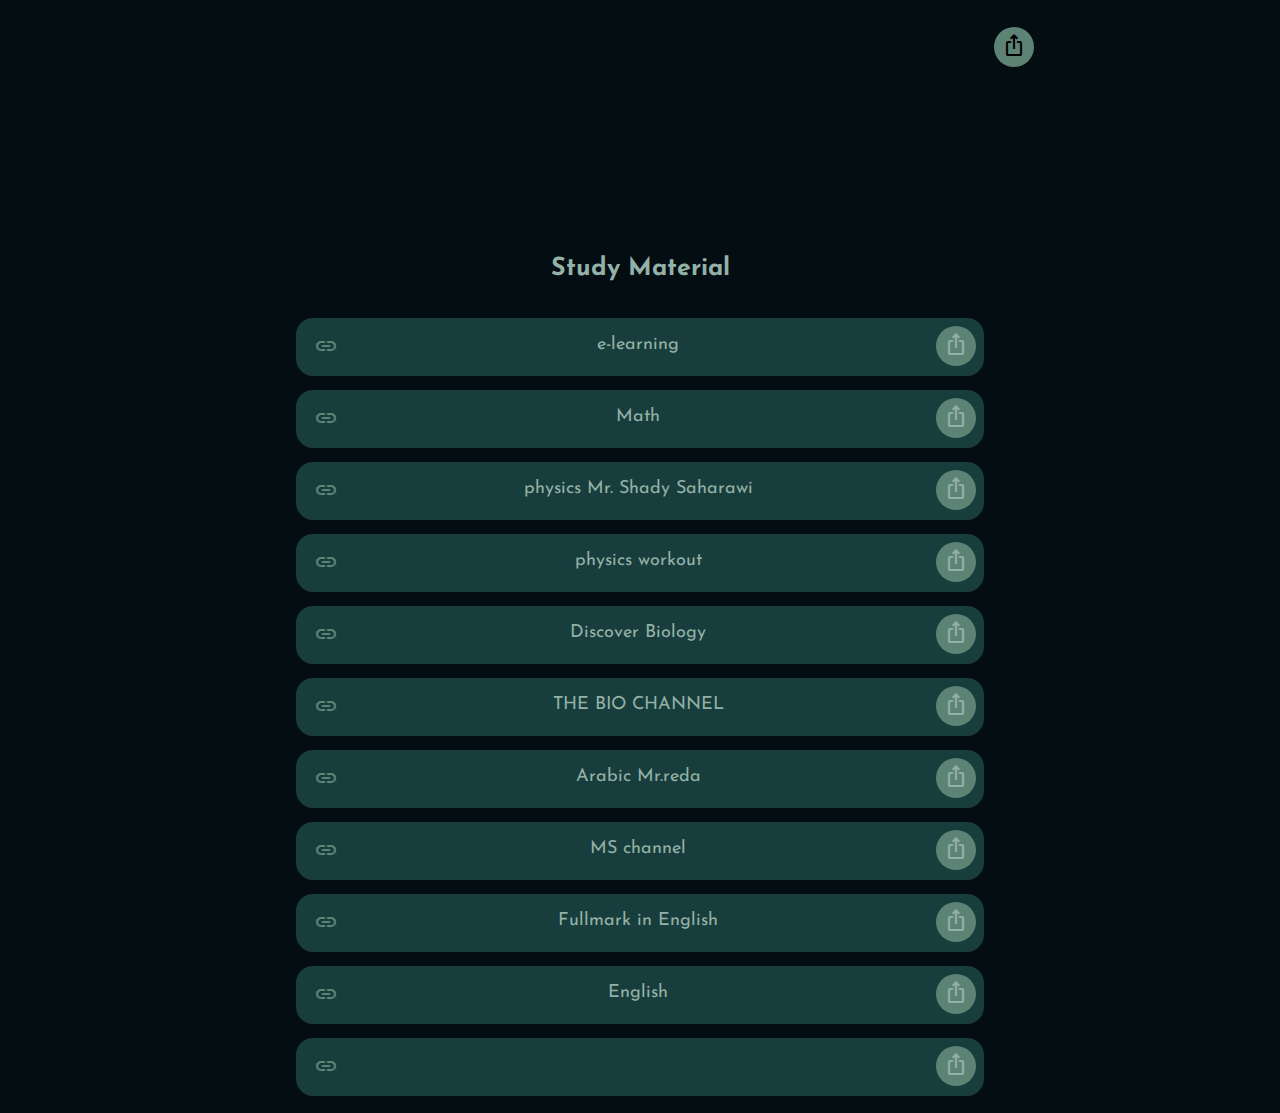
==== links/youtube channal/index.html @ 23b870dd "Add files via upload" ====
<!DOCTYPE html>
<html>
    <head>
        <meta charset="UTF-8">
        <meta name="viewport" content="width=device-width, initial-scale=1.0">
        <title>Study Material</title>
        <link rel="stylesheet" href="link.css">
        <link rel="preconnect" href="https://fonts.googleapis.com">
<link rel="preconnect" href="https://fonts.gstatic.com" crossorigin>
<link href="https://fonts.googleapis.com/css2?family=Amiri&family=El+Messiri&family=Josefin+Sans:ital,wght@0,400;1,500&display=swap" rel="stylesheet">
<link rel="stylesheet" href="https://fonts.googleapis.com/css2?family=Material+Symbols+Outlined:opsz,wght,FILL,GRAD@20..48,100..700,0..1,-50..200" />
<!--favicon-->

<link rel="icon" type="image/png" sizes="32x32" href="favicon-32x32.png">

<!--favicon-->
</head>
<body>
    <header>
       
        <!--bage linke--><div class="share-button" link="">
            <span class="material-symbols-outlined">
                ios_share
            </span>
        </div>
    </header>
    <div class="container">
        <div class="image-container">

        </div>
        <h1>Study Material</h1>
        <!--links-->
    
        <!---e-learning--><a class="tile" target="_blank" href="https://study.ekb.eg/">
            <div class="icon">
                <span class="material-symbols-outlined" id="link">
                    link
                    </span>  
            </div>
            
            <!--name--><p class="en">e-learning</p>
            <!--share-link--><div class="tile-share-button"  link="https://study.ekb.eg/">
                <span class="material-symbols-outlined">
                    ios_share
                    </span>
            </div>
        </a>
        <!--e-learning-->
        <!--Math-->
        <a class="tile" target="_blank" href="https://youtube.com/@mromarelbably?si=SuCo4uPyZDf-JSGM">
            <div class="icon"><span class="material-symbols-outlined" id="link">
                link
                </span> </div>
            <p class="en">Math</p>
            <div class="tile-share-button" link="https://youtube.com/@mromarelbably?si=SuCo4uPyZDf-JSGM"> <span class="material-symbols-outlined">
                ios_share
                </span>
            </div>
        </a>
        <!--Math-->
        <!--physics-->
        <a class="tile" target="_blank" href="https://youtube.com/playlist?list=PLdAZJ5XnoO8dJCeijhkjX_lz1KB0vCP50&si=CtUn0l0Vrr3KSrRP">
            <div class="icon"><span class="material-symbols-outlined" id="link">
                link
                </span> </div>
            <p class="en">physics Mr. Shady Saharawi </p>
            <div class="tile-share-button" link="https://youtube.com/playlist?list=PLdAZJ5XnoO8dJCeijhkjX_lz1KB0vCP50&si=CtUn0l0Vrr3KSrRP">
                <span class="material-symbols-outlined">
                    ios_share
                </span>
            </div>  
        </a>
        <!--physics-->

                <!--physics-->
                <a class="tile" target="_blank" href="https://youtube.com/@physicsworkout?si=oS4F0D2ZL3fHa_sf">
                    <div class="icon"><span class="material-symbols-outlined" id="link">
                        link
                        </span> </div>
                    <p class="en">physics workout</p>
                    <div class="tile-share-button" link="https://youtube.com/@physicsworkout?si=oS4F0D2ZL3fHa_sf">
                        <span class="material-symbols-outlined">
                            ios_share
                        </span>
                    </div>  
                </a>
                <!--physics-->

        <!---Biology--><a class="tile" target="_blank" href="https://youtube.com/@discoverbiology4995?si=HaMky4jlcZ6C2_ht">
            <div class="icon">
                <span class="material-symbols-outlined" id="link">
                    link
                    </span>  
            </div>
            
            <!--name--><p class="en">Discover Biology </p>
            <!--share-link--><div class="tile-share-button"  link="https://youtube.com/@discoverbiology4995?si=HaMky4jlcZ6C2_ht">
                <span class="material-symbols-outlined">
                    ios_share
                    </span>
            </div>
        </a>
        <!--Biology-->

                <!--bio channel--><a class="tile" target="_blank" href="https://youtube.com/@TheBioChannel?si=7a_j3DhZZhK6u7gM">
                    <div class="icon">
                        <span class="material-symbols-outlined" id="link">
                            link
                            </span>  
                    </div>
                    
                    <!--name--><p class="en">THE BIO CHANNEL</p>
                    <!--share-link--><div class="tile-share-button"  link="https://youtube.com/@TheBioChannel?si=7a_j3DhZZhK6u7gM">
                        <span class="material-symbols-outlined">
                            ios_share
                            </span>
                    </div>
                </a>
                <!--bio channel-->

                 <!--Arabic--><a class="tile" target="_blank" href="https://youtube.com/@RedaElFaroukOfficial?si=IpIVXYOTQgf3ZGEb">
            <div class="icon">
                <span class="material-symbols-outlined" id="link">
                    link
                    </span>  
            </div>
            
            <!--name--><p class="en">Arabic Mr.reda</p>
            <!--share-link--><div class="tile-share-button"  link="https://youtube.com/@RedaElFaroukOfficial?si=IpIVXYOTQgf3ZGEb">
                <span class="material-symbols-outlined">
                    ios_share
                    </span>
            </div>
        </a>
        <!--Arabic-->

                <!---arabic--><a class="tile" target="_blank" href="https://youtube.com/@mohamedsalah.bassthalk?si=BzX7xt3W67qs7gxa">
                    <div class="icon">
                        <span class="material-symbols-outlined" id="link">
                            link
                            </span>  
                    </div>
                    
                    <!--name--><p class="en">MS channel</p>
                    <!--share-link--><div class="tile-share-button"  link="https://youtube.com/@mohamedsalah.bassthalk?si=BzX7xt3W67qs7gxa">
                        <span class="material-symbols-outlined">
                            ios_share
                            </span>
                    </div>
                </a>
                <!--arabic-->

                        <!---Fullmark in English--><a class="tile" target="_blank" href="https://youtube.com/@fullmarkinenglish?si=Gm3V8o6p4jlS39EW">
            <div class="icon">
                <span class="material-symbols-outlined" id="link">
                    link
                    </span>  
            </div>
            
            <!--name--><p class="en">Fullmark in English</p>
            <!--share-link--><div class="tile-share-button"  link="https://youtube.com/@fullmarkinenglish?si=Gm3V8o6p4jlS39EW">
                <span class="material-symbols-outlined">
                    ios_share
                    </span>
            </div>
        </a>
        <!--Fullmark in English-->

                <!---English--><a class="tile" target="_blank" href="https://youtube.com/@amroragab?si=aGeChRZCF9Wy2fi3">
                    <div class="icon">
                        <span class="material-symbols-outlined" id="link">
                            link
                            </span>  
                    </div>
                    
                    <!--name--><p class="en">English</p>
                    <!--share-link--><div class="tile-share-button"  link="https://youtube.com/@amroragab?si=aGeChRZCF9Wy2fi3">
                        <span class="material-symbols-outlined">
                            ios_share
                            </span>
                    </div>
                </a> 

                <!--English-->

                        <!---link--><a class="tile" target="_blank" href="">
            <div class="icon">
                <span class="material-symbols-outlined" id="link">
                    link
                    </span>  
            </div>
            
            <!--name--><p></p>
            <!--share-link--><div class="tile-share-button"  link="">
                <span class="material-symbols-outlined">
                    ios_share
                    </span>
            </div>
        </a>
        <!--links-->
    </div>
<script src="app.js"></script>
    
</body>
</html>
---- links/youtube channal/link.css ----
body{
    margin: 0;
    padding: 0;
    background-color: #040D12;
    color: #93B1A6;
    display: flex;
    align-items: center;
    flex-direction: column;
    width: 100vw;
    font-family: 'Josefin Sans', sans-serif;
    
}
.img{
    width: 150px
}
header{
    width: 95%;
    max-width: 788px;
    display: flex;
    justify-content: flex-end;
    padding: 12px;
    margin-top: 15px;
}
.share-button{
    width: 40px;
    height: 40px;
    border-radius: 28px;
    background-color: #5C8374;
    
}
.share-button:hover{
    transition: cubic-bezier(.07, 1.41, .82, 1.41);
    transform: scale(1.06);
}
.share-button span{
    color: rgb(0, 0, 0);
}

.container{
    width: 91%;
    max-width: 688px;
    margin: 10px;
    display: flex;
    flex-direction: column;
    align-items: center;
}
h1{
    font-size: 25px ;
    margin-bottom: 30px;
}
/*lang*/
.ar{
    font-family: 'Noto Naskh Arabic', serif;
    font-size: large;
}
.en{
    font-size: large;
}
a{text-decoration: none;
color: #93B1A6;}

.tile {
width: 100%;
background-color: #183D3D;
margin: 7px;
border-radius: 17px;
display: flex;
justify-content:space-between ;
}
.tile-share-button{
    margin: 8px;
    width: 40px;
    height: 40px;
    border-radius: 20px;
    background-color: #5C8374;
}
.tile:hover{
    transition: cubic-bezier(.07, 1.41, .82, 1.41);
    transform: scale(1.02);
}
.tile-share-button svg{
    margin-left: 12px;
    margin-top: 12px;
   
}


.image-container{
    height: 150px;
    width: 150px;
    border-radius: 90px;
    overflow: hidden;
}



.material-symbols-outlined {
  font-variation-settings:
  'FILL' 0,
  'wght' 400,
  'GRAD' 0,
  'opsz' 24,
  ;margin-top: 6px;
  margin-left: 8px;
}

.icon{
    margin: 10px;
   font-size: 30px;
   color: #5C8374;
   justify-content: center;
}
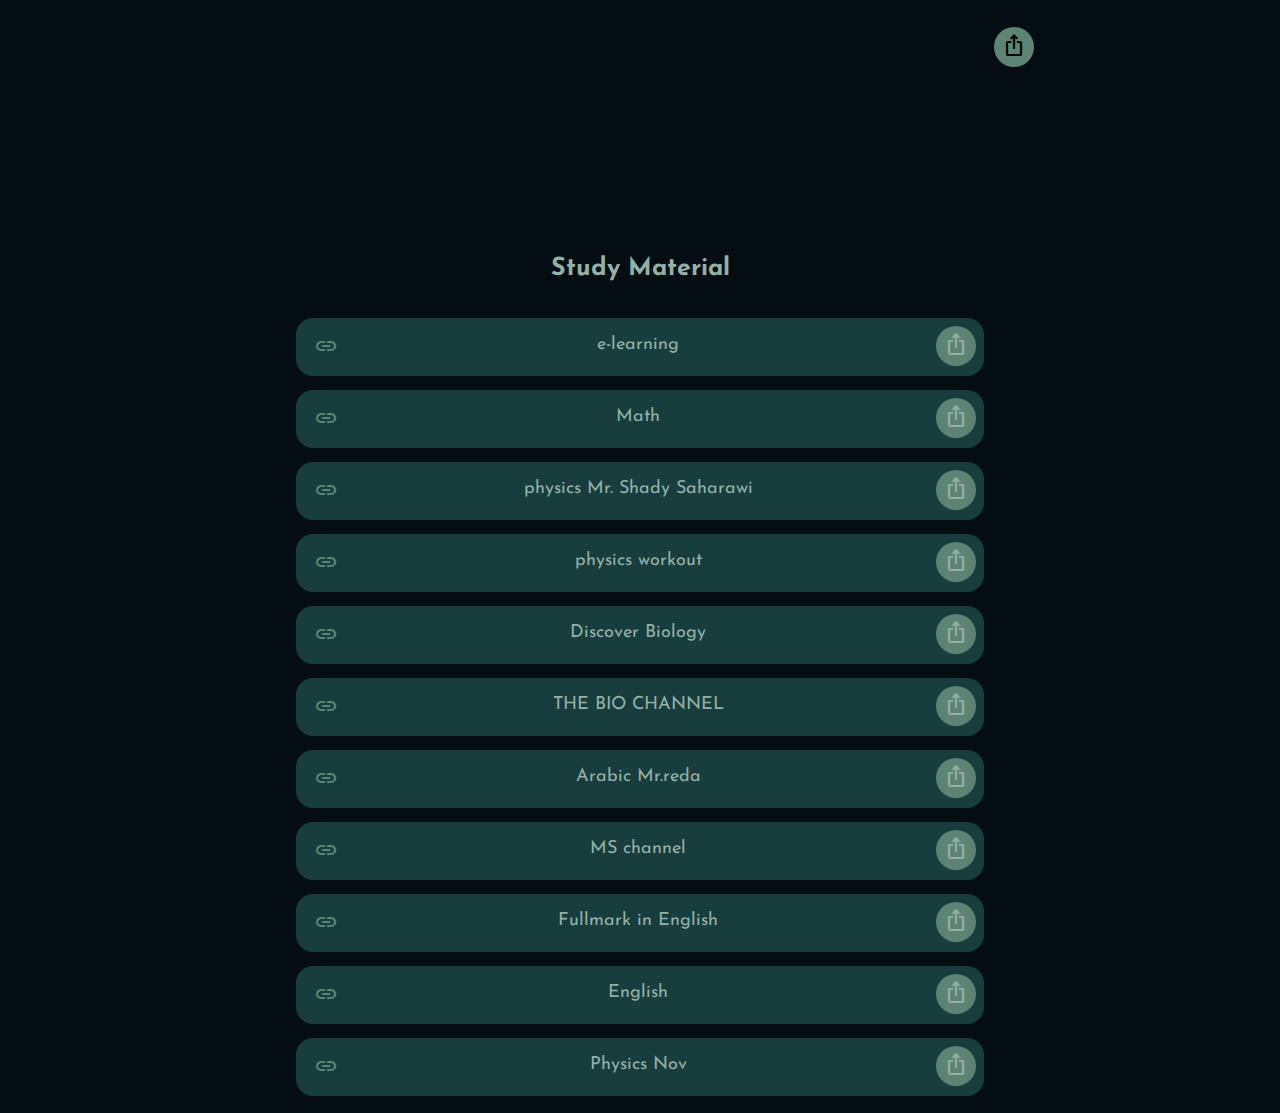
==== commit ea3637b0: "index.html" ====
--- a/links/youtube channal/index.html
+++ b/links/youtube channal/index.html
@@ -183,15 +183,15 @@
 
                 <!--English-->
 
-                        <!---link--><a class="tile" target="_blank" href="">
-            <div class="icon">
-                <span class="material-symbols-outlined" id="link">
-                    link
-                    </span>  
-            </div>
-            
-            <!--name--><p></p>
-            <!--share-link--><div class="tile-share-button"  link="">
+                        <!---link--><a class="tile" target="_blank" href="https://youtu.be/R_IE4A0kQu0?si=CE1OK3QpBwTpKKeo">
+            <div class="icon">
+                <span class="material-symbols-outlined" id="link">
+                    link
+                    </span>  
+            </div>
+            
+            <!--name--><p class="en">Physics Nov</p>
+            <!--share-link--><div class="tile-share-button"  link="https://youtu.be/R_IE4A0kQu0?si=CE1OK3QpBwTpKKeo">
                 <span class="material-symbols-outlined">
                     ios_share
                     </span>
@@ -202,4 +202,4 @@
 <script src="app.js"></script>
     
 </body>
-</html>+</html>
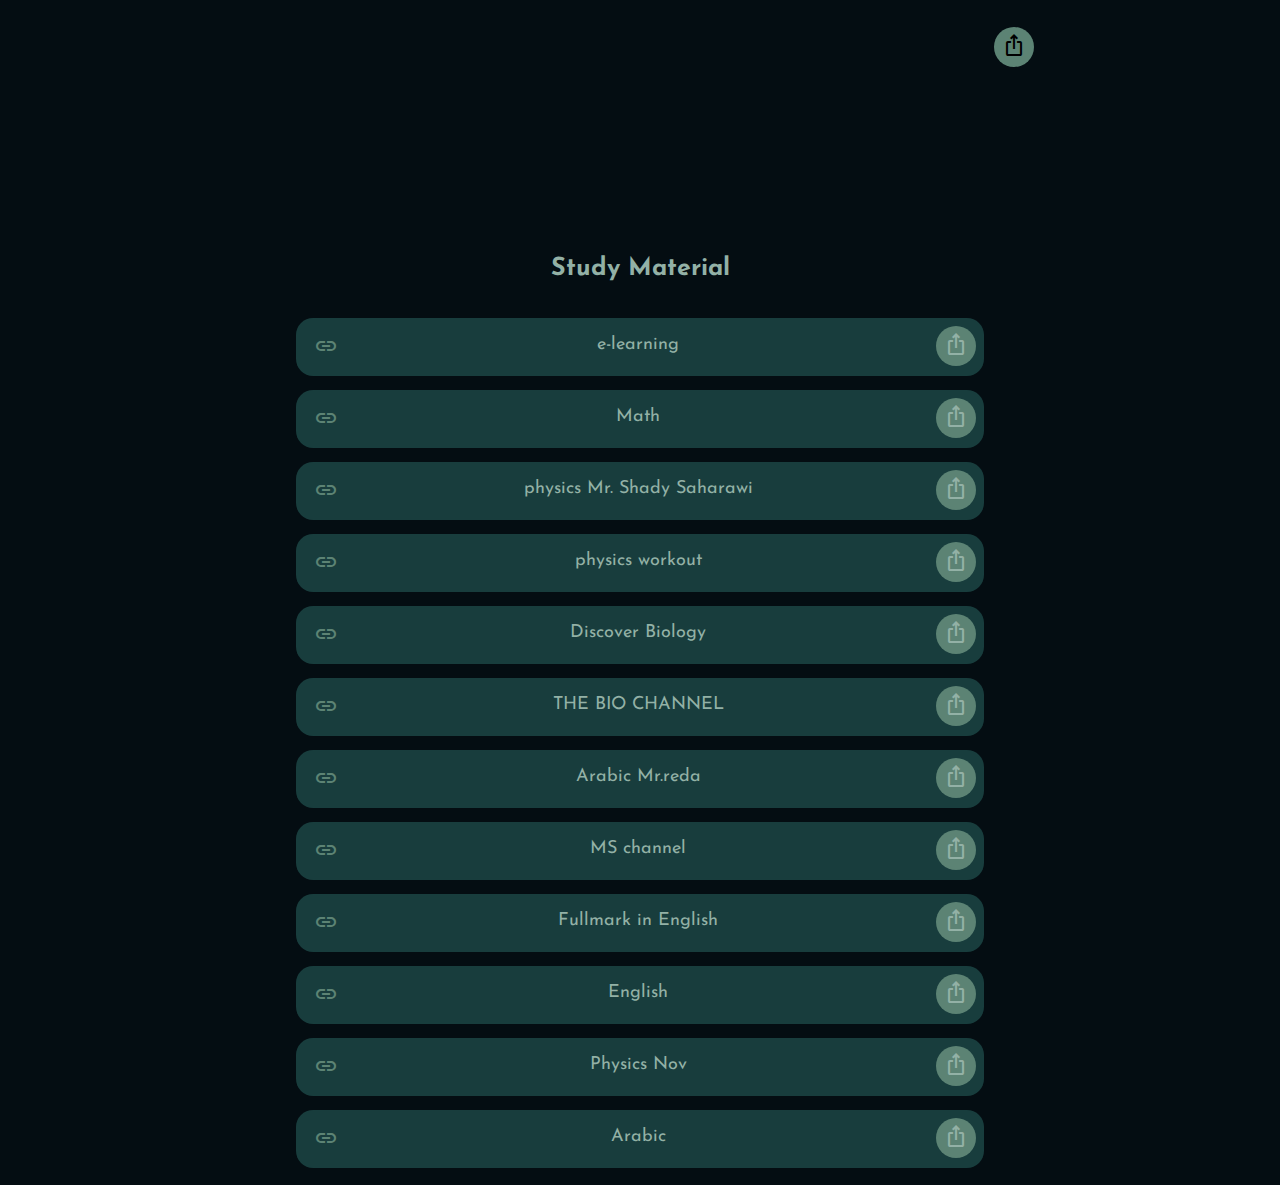
==== commit 114af548: "index.html" ====
--- a/links/youtube channal/index.html
+++ b/links/youtube channal/index.html
@@ -198,6 +198,21 @@
             </div>
         </a>
         <!--links-->
+        <!---link--><a class="tile" target="_blank" href="https://youtu.be/R_IE4A0kQu0?si=CE1OK3QpBwTpKKeo">
+            <div class="icon">
+                <span class="material-symbols-outlined" id="link">
+                    link
+                    </span>  
+            </div>
+            
+            <!--name--><p class="en">Arabic</p>
+            <!--share-link--><div class="tile-share-button"  link="https://youtu.be/R_IE4A0kQu0?si=CE1OK3QpBwTpKKeo">
+                <span class="material-symbols-outlined">
+                    ios_share
+                    </span>
+            </div>
+        </a>
+        <!--links-->
     </div>
 <script src="app.js"></script>
     
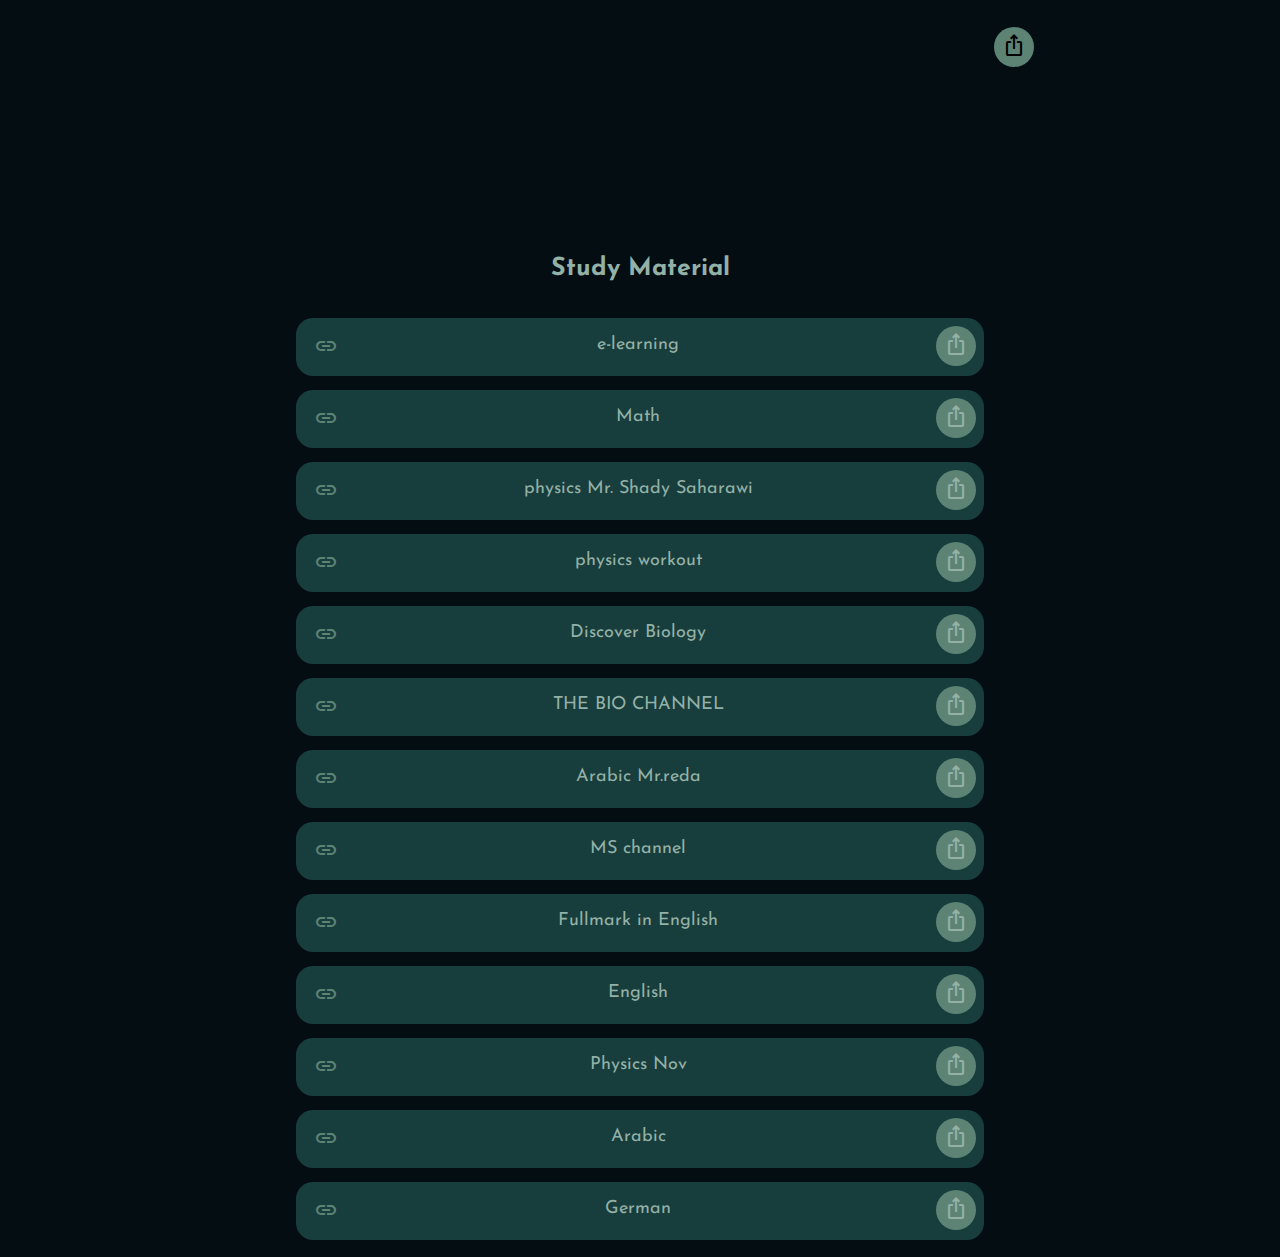
==== commit b48d8bbd: "index.html" ====
--- a/links/youtube channal/index.html
+++ b/links/youtube channal/index.html
@@ -213,6 +213,22 @@
             </div>
         </a>
         <!--links-->
+                <!--links-->
+        <!---link--><a class="tile" target="_blank" href="https://youtu.be/R_IE4A0kQu0?si=CE1OK3QpBwTpKKeo">
+            <div class="icon">
+                <span class="material-symbols-outlined" id="link">
+                    link
+                    </span>  
+            </div>
+            
+            <!--name--><p class="en">German</p>
+            <!--share-link--><div class="tile-share-button"  link="https://youtu.be/R_IE4A0kQu0?si=CE1OK3QpBwTpKKeo">
+                <span class="material-symbols-outlined">
+                    ios_share
+                    </span>
+            </div>
+        </a>
+        <!--links-->
     </div>
 <script src="app.js"></script>
     
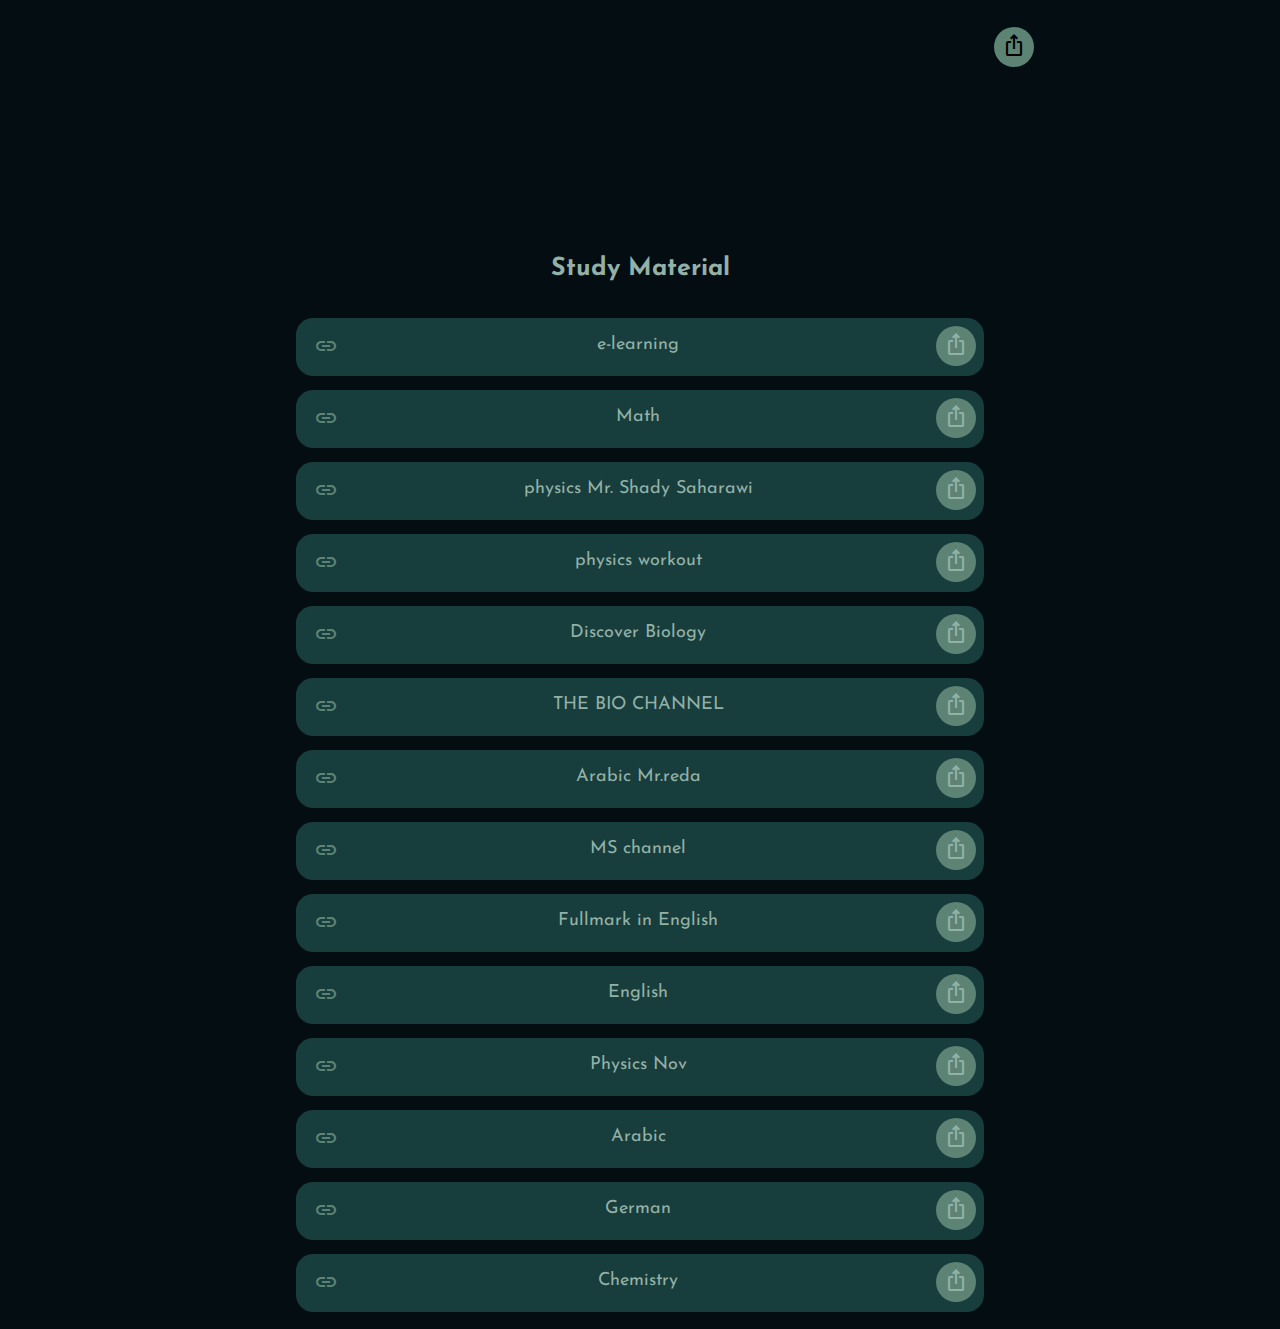
==== commit f5094940: "Update index.html" ====
--- a/links/youtube channal/index.html
+++ b/links/youtube channal/index.html
@@ -213,7 +213,7 @@
             </div>
         </a>
         <!--links-->
-                <!--links-->
+        
         <!---link--><a class="tile" target="_blank" href="https://youtu.be/R_IE4A0kQu0?si=CE1OK3QpBwTpKKeo">
             <div class="icon">
                 <span class="material-symbols-outlined" id="link">
@@ -222,6 +222,21 @@
             </div>
             
             <!--name--><p class="en">German</p>
+            <!--share-link--><div class="tile-share-button"  link="https://youtu.be/R_IE4A0kQu0?si=CE1OK3QpBwTpKKeo">
+                <span class="material-symbols-outlined">
+                    ios_share
+                    </span>
+            </div>
+        </a>
+        <!--links-->
+                <!---link--><a class="tile" target="_blank" href="https://youtu.be/R_IE4A0kQu0?si=CE1OK3QpBwTpKKeo">
+            <div class="icon">
+                <span class="material-symbols-outlined" id="link">
+                    link
+                    </span>  
+            </div>
+            
+            <!--name--><p class="en">Chemistry</p>
             <!--share-link--><div class="tile-share-button"  link="https://youtu.be/R_IE4A0kQu0?si=CE1OK3QpBwTpKKeo">
                 <span class="material-symbols-outlined">
                     ios_share
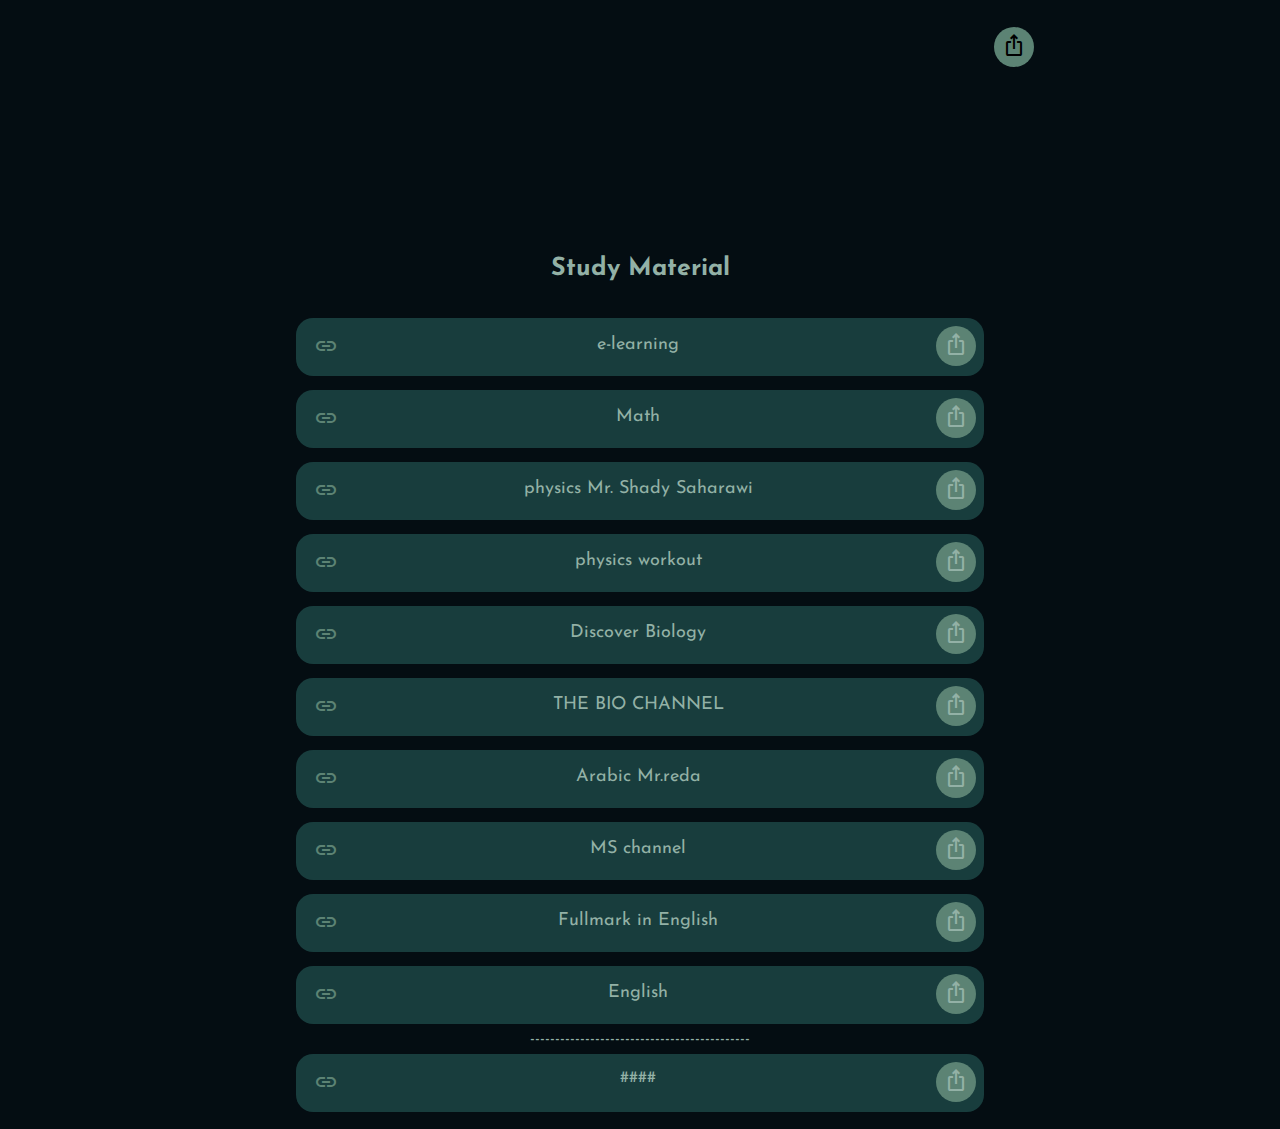
==== commit dd6eccb7: "Update index.html" ====
--- a/links/youtube channal/index.html
+++ b/links/youtube channal/index.html
@@ -166,7 +166,8 @@
         </a>
         <!--Fullmark in English-->
 
-                <!---English--><a class="tile" target="_blank" href="https://youtube.com/@amroragab?si=aGeChRZCF9Wy2fi3">
+                <!---English-->
+        <a class="tile" target="_blank" href="https://youtube.com/@amroragab?si=aGeChRZCF9Wy2fi3">
                     <div class="icon">
                         <span class="material-symbols-outlined" id="link">
                             link
@@ -181,69 +182,31 @@
                     </div>
                 </a> 
 
-                <!--English-->
-
-                        <!---link--><a class="tile" target="_blank" href="https://youtu.be/R_IE4A0kQu0?si=CE1OK3QpBwTpKKeo">
-            <div class="icon">
-                <span class="material-symbols-outlined" id="link">
-                    link
-                    </span>  
-            </div>
-            
-            <!--name--><p class="en">Physics Nov</p>
-            <!--share-link--><div class="tile-share-button"  link="https://youtu.be/R_IE4A0kQu0?si=CE1OK3QpBwTpKKeo">
-                <span class="material-symbols-outlined">
-                    ios_share
-                    </span>
-            </div>
-        </a>
-        <!--links-->
-        <!---link--><a class="tile" target="_blank" href="https://youtu.be/R_IE4A0kQu0?si=CE1OK3QpBwTpKKeo">
-            <div class="icon">
-                <span class="material-symbols-outlined" id="link">
-                    link
-                    </span>  
-            </div>
-            
-            <!--name--><p class="en">Arabic</p>
-            <!--share-link--><div class="tile-share-button"  link="https://youtu.be/R_IE4A0kQu0?si=CE1OK3QpBwTpKKeo">
-                <span class="material-symbols-outlined">
-                    ios_share
-                    </span>
+            <!--English-->
+
+
+        --------------------------------------------
+        <!---link-->
+        <a class="tile" target="_blank" href="URL###">
+            <div class="icon">
+                <span class="material-symbols-outlined" id="link">
+                    link
+                </span>  
+            </div>
+            <!--name-->
+            <p class="lang">
+               ####
+            </p>
+            <!--share-link--><div class="tile-share-button"  link="URL###">
+                <span class="material-symbols-outlined">
+                    ios_share
+                </span>
             </div>
         </a>
         <!--links-->
         
-        <!---link--><a class="tile" target="_blank" href="https://youtu.be/R_IE4A0kQu0?si=CE1OK3QpBwTpKKeo">
-            <div class="icon">
-                <span class="material-symbols-outlined" id="link">
-                    link
-                    </span>  
-            </div>
-            
-            <!--name--><p class="en">German</p>
-            <!--share-link--><div class="tile-share-button"  link="https://youtu.be/R_IE4A0kQu0?si=CE1OK3QpBwTpKKeo">
-                <span class="material-symbols-outlined">
-                    ios_share
-                    </span>
-            </div>
-        </a>
-        <!--links-->
-                <!---link--><a class="tile" target="_blank" href="https://youtu.be/R_IE4A0kQu0?si=CE1OK3QpBwTpKKeo">
-            <div class="icon">
-                <span class="material-symbols-outlined" id="link">
-                    link
-                    </span>  
-            </div>
-            
-            <!--name--><p class="en">Chemistry</p>
-            <!--share-link--><div class="tile-share-button"  link="https://youtu.be/R_IE4A0kQu0?si=CE1OK3QpBwTpKKeo">
-                <span class="material-symbols-outlined">
-                    ios_share
-                    </span>
-            </div>
-        </a>
-        <!--links-->
+
+ 
     </div>
 <script src="app.js"></script>
     
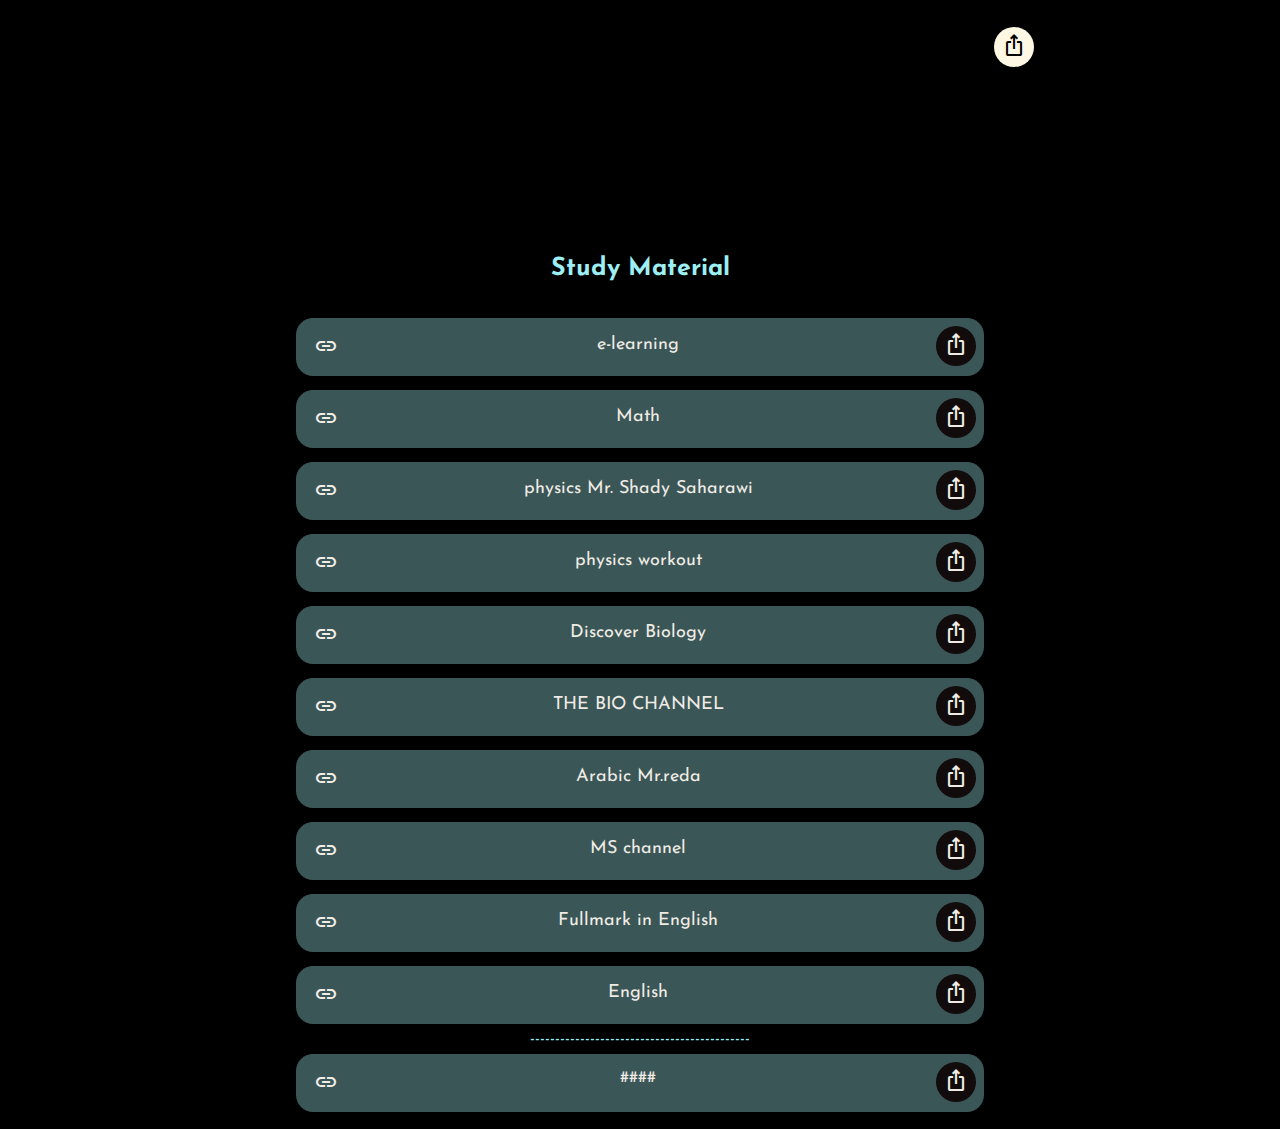
==== commit 36b937a0: "Update index.html" ====
--- a/links/youtube channal/index.html
+++ b/links/youtube channal/index.html
@@ -18,7 +18,7 @@
 <body>
     <header>
        
-        <!--bage linke--><div class="share-button" link="">
+        <!--bage linke--><div class="share-button" link="https://iossme.github.io/links/youtube%20channal/index.html">
             <span class="material-symbols-outlined">
                 ios_share
             </span>
--- a/links/youtube channal/link.css
+++ b/links/youtube channal/link.css
@@ -1,8 +1,8 @@
 body{
     margin: 0;
     padding: 0;
-    background-color: #040D12;
-    color: #93B1A6;
+    background-color: #000000;
+    color: #9deff3;
     display: flex;
     align-items: center;
     flex-direction: column;
@@ -25,7 +25,7 @@
     width: 40px;
     height: 40px;
     border-radius: 28px;
-    background-color: #5C8374;
+    background-color: #FDF7E4;
     
 }
 .share-button:hover{
@@ -57,11 +57,11 @@
     font-size: large;
 }
 a{text-decoration: none;
-color: #93B1A6;}
+color: #F0ECE5;}
 
 .tile {
 width: 100%;
-background-color: #183D3D;
+background-color: #76abae80;
 margin: 7px;
 border-radius: 17px;
 display: flex;
@@ -72,7 +72,7 @@
     width: 40px;
     height: 40px;
     border-radius: 20px;
-    background-color: #5C8374;
+    background-color: #110b0b;
 }
 .tile:hover{
     transition: cubic-bezier(.07, 1.41, .82, 1.41);
@@ -107,7 +107,7 @@
 .icon{
     margin: 10px;
    font-size: 30px;
-   color: #5C8374;
+   color: #F0ECE5;
    justify-content: center;
 }
 
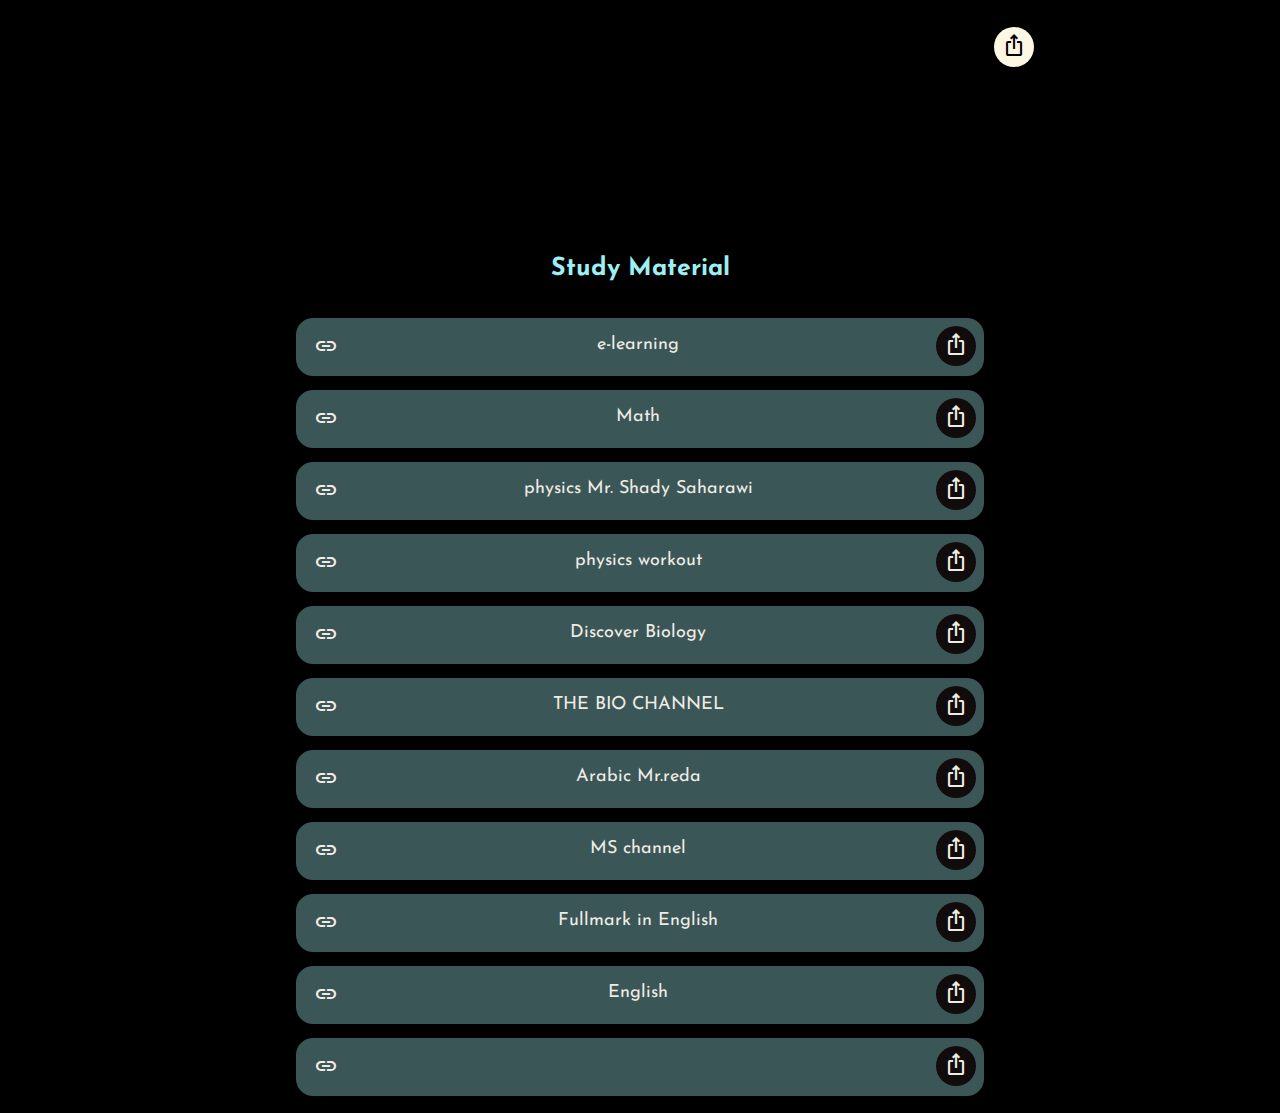
==== commit 6d70f166: "Update index.html" ====
--- a/links/youtube channal/index.html
+++ b/links/youtube channal/index.html
@@ -184,8 +184,7 @@
 
             <!--English-->
 
-
-        --------------------------------------------
+        <!--new link-->
         <!---link-->
         <a class="tile" target="_blank" href="URL###">
             <div class="icon">
@@ -193,9 +192,8 @@
                     link
                 </span>  
             </div>
-            <!--name-->
             <p class="lang">
-               ####
+                <!--name-->
             </p>
             <!--share-link--><div class="tile-share-button"  link="URL###">
                 <span class="material-symbols-outlined">
@@ -205,8 +203,6 @@
         </a>
         <!--links-->
         
-
- 
     </div>
 <script src="app.js"></script>
     
